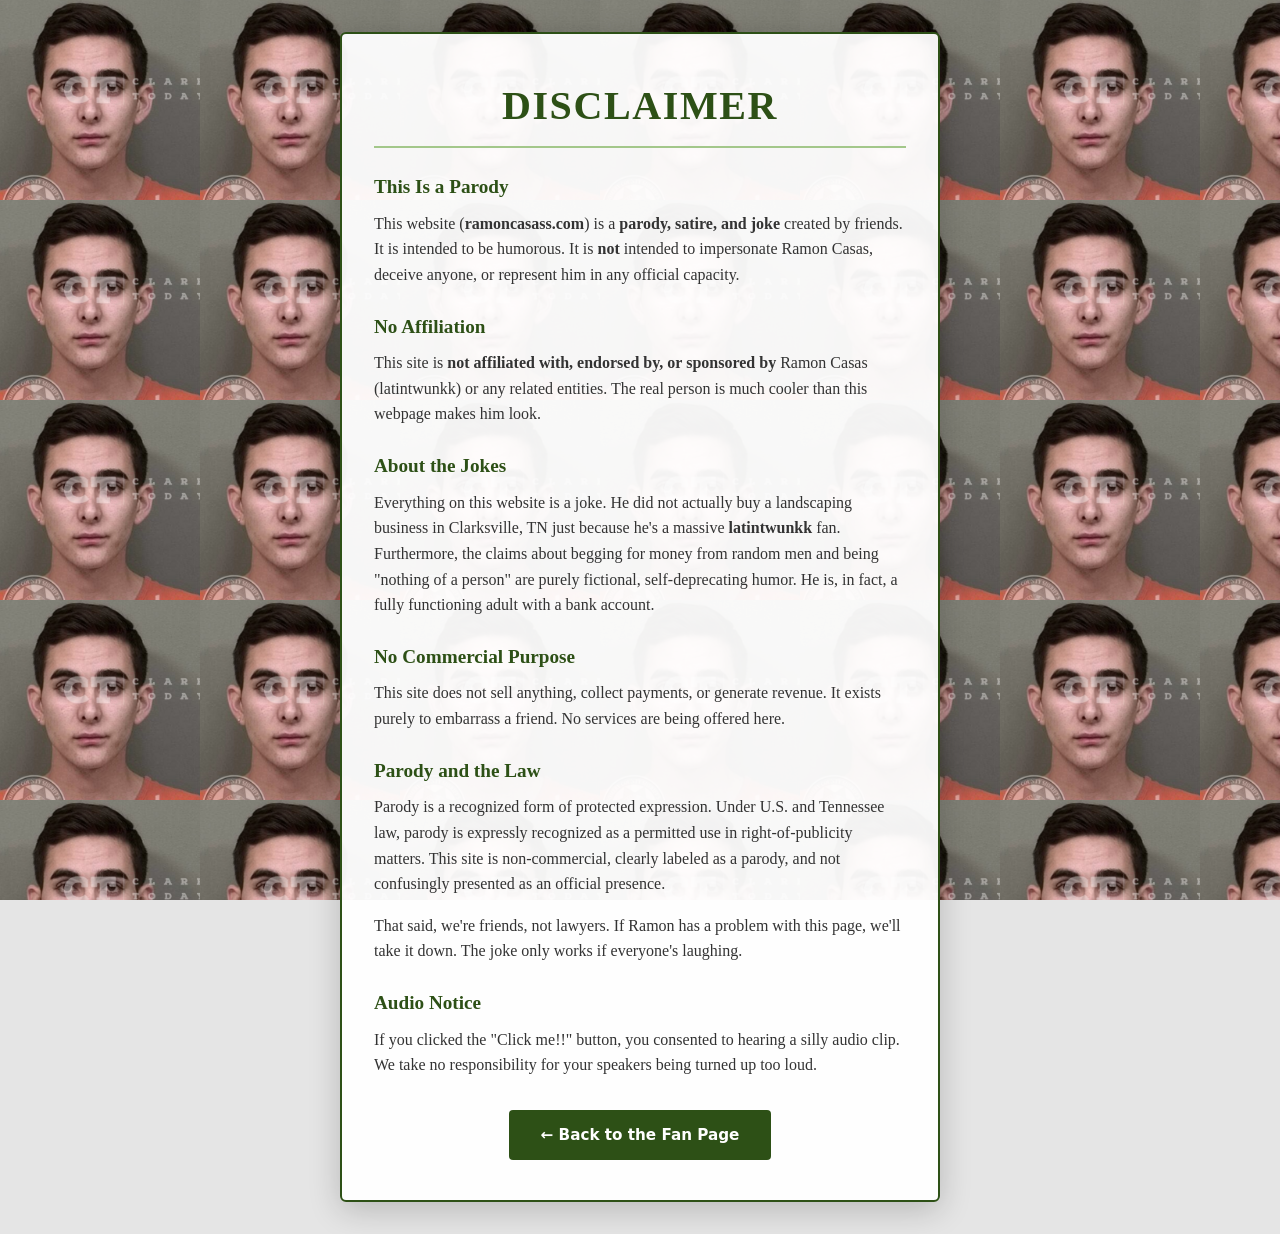
==== disclaimer.html @ a4faa7fd "RAMON CASASS latintwunkk" ====
<!DOCTYPE html>
<html lang="en">
<head>
<meta charset="UTF-8">
<meta name="viewport" content="width=device-width, initial-scale=1.0">

<title>Disclaimer | Ramon Casas Parody Site</title>
<meta name="description" content="Full disclaimer for ramoncasass.com. This is a parody fan page and not affiliated with the real Ramon Casas.">
<meta name="robots" content="noindex, follow">
<link rel="canonical" href="https://ramoncasass.com/disclaimer.html">

<style>
  * { margin: 0; padding: 0; box-sizing: border-box; }
  html, body { min-height: 100%; }

  body {
    font-family: Georgia, 'Times New Roman', serif;
    color: #1a1a1a;
    line-height: 1.6;
    display: flex;
    align-items: center;
    justify-content: center;
    min-height: 100vh;
    padding: 2rem 1rem;
    position: relative;
    background-color: #e5e5e5; 
    z-index: 1;
  }

  /* Same Tiled Background Animation */
  body::before {
    content: "";
    position: fixed;
    top: 0; left: 0; right: 0; bottom: 0;
    z-index: -1;
    background-image: url('assets/hello.jpg'), url('assets/pic1.webp'), url('assets/pic2.webp');
    background-repeat: repeat, repeat, repeat;
    background-size: 200px, 200px, 200px; 
    animation: crossfade 16s infinite alternate ease-in-out;
  }

  @keyframes crossfade {
    0%, 25% { opacity: 1; }
    75%, 100% { opacity: 0.3; } 
  }

  .card {
    max-width: 600px;
    width: 100%;
    background: rgba(255, 255, 255, 0.95);
    border: 2px solid #2d5016;
    border-radius: 6px;
    padding: 2.5rem 2rem;
    box-shadow: 0 8px 32px rgba(0, 0, 0, 0.2);
    text-align: left; /* Left align text for easier reading */
  }

  h1 {
    font-size: clamp(1.8rem, 6vw, 2.5rem);
    color: #2d5016;
    text-align: center;
    margin-bottom: 1.5rem;
    text-transform: uppercase;
    letter-spacing: 0.04em;
    border-bottom: 2px solid #a3c78a;
    padding-bottom: 0.5rem;
  }

  h2 {
    font-size: 1.2rem;
    color: #2d5016;
    margin-top: 1.5rem;
    margin-bottom: 0.5rem;
  }

  p {
    font-size: 1rem;
    margin-bottom: 1rem;
    color: #333;
  }

  a {
    color: #E1306C;
    text-decoration: none;
    font-weight: bold;
  }

  a:hover {
    text-decoration: underline;
  }

  .back-btn {
    display: block;
    width: fit-content;
    margin: 2rem auto 0;
    padding: 0.8rem 2rem;
    background: #2d5016;
    color: #fff;
    text-decoration: none;
    font-family: system-ui, sans-serif;
    font-size: 0.95rem;
    font-weight: bold;
    border-radius: 4px;
    text-align: center;
    transition: background 0.2s;
  }

  .back-btn:hover {
    background: #1e3a0e;
    text-decoration: none;
  }
</style>
</head>
<body>

<div class="card">
  <h1>Disclaimer</h1>

  <h2>This Is a Parody</h2>
  <p>This website (<strong>ramoncasass.com</strong>) is a <strong>parody, satire, and joke</strong> created by friends. It is intended to be humorous. It is <strong>not</strong> intended to impersonate Ramon Casas, deceive anyone, or represent him in any official capacity.</p>

  <h2>No Affiliation</h2>
  <p>This site is <strong>not affiliated with, endorsed by, or sponsored by</strong> Ramon Casas (latintwunkk) or any related entities. The real person is much cooler than this webpage makes him look.</p>

  <h2>About the Jokes</h2>
  <p>Everything on this website is a joke. He did not actually buy a landscaping business in Clarksville, TN just because he's a massive <strong>latintwunkk</strong> fan. Furthermore, the claims about begging for money from random men and being "nothing of a person" are purely fictional, self-deprecating humor. He is, in fact, a fully functioning adult with a bank account.</p>

  <h2>No Commercial Purpose</h2>
  <p>This site does not sell anything, collect payments, or generate revenue. It exists purely to embarrass a friend. No services are being offered here.</p>

  <h2>Parody and the Law</h2>
  <p>Parody is a recognized form of protected expression. Under U.S. and Tennessee law, parody is expressly recognized as a permitted use in right-of-publicity matters. This site is non-commercial, clearly labeled as a parody, and not confusingly presented as an official presence.</p>
  <p>That said, we're friends, not lawyers. If Ramon has a problem with this page, we'll take it down. The joke only works if everyone's laughing.</p>

  <h2>Audio Notice</h2>
  <p>If you clicked the "Click me!!" button, you consented to hearing a silly audio clip. We take no responsibility for your speakers being turned up too loud.</p>

  <a href="index.html" class="back-btn">&larr; Back to the Fan Page</a>
</div>

</body>
</html>
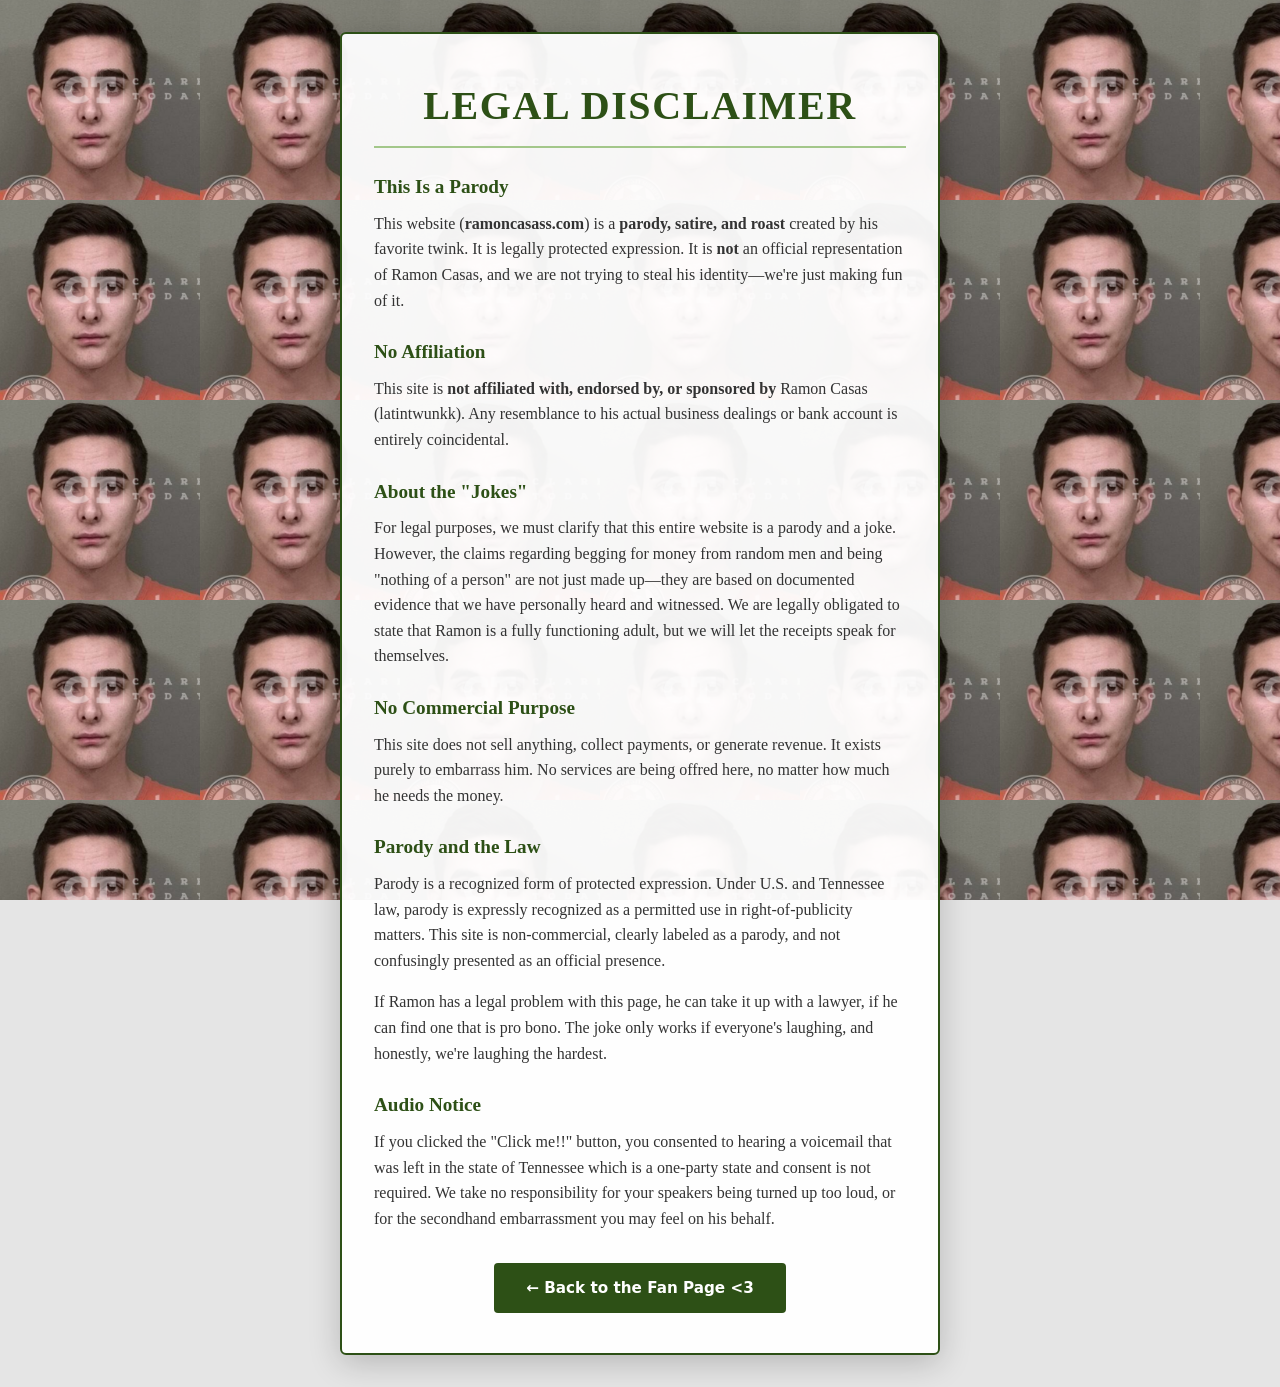
==== commit 892c0e43: "ramon casas latintwunkk ramon casas latintwunkk" ====
--- a/disclaimer.html
+++ b/disclaimer.html
@@ -4,7 +4,7 @@
 <meta charset="UTF-8">
 <meta name="viewport" content="width=device-width, initial-scale=1.0">
 
-<title>Disclaimer | Ramon Casas Parody Site</title>
+<title>Disclaimer | Ramon Casass Parody Site</title>
 <meta name="description" content="Full disclaimer for ramoncasass.com. This is a parody fan page and not affiliated with the real Ramon Casas.">
 <meta name="robots" content="noindex, follow">
 <link rel="canonical" href="https://ramoncasass.com/disclaimer.html">
@@ -52,7 +52,7 @@
     border-radius: 6px;
     padding: 2.5rem 2rem;
     box-shadow: 0 8px 32px rgba(0, 0, 0, 0.2);
-    text-align: left; /* Left align text for easier reading */
+    text-align: left;
   }
 
   h1 {
@@ -114,28 +114,28 @@
 <body>
 
 <div class="card">
-  <h1>Disclaimer</h1>
+  <h1>Legal Disclaimer</h1>
 
   <h2>This Is a Parody</h2>
-  <p>This website (<strong>ramoncasass.com</strong>) is a <strong>parody, satire, and joke</strong> created by friends. It is intended to be humorous. It is <strong>not</strong> intended to impersonate Ramon Casas, deceive anyone, or represent him in any official capacity.</p>
+  <p>This website (<strong>ramoncasass.com</strong>) is a <strong>parody, satire, and roast</strong> created by his favorite twink. It is legally protected expression. It is <strong>not</strong> an official representation of Ramon Casas, and we are not trying to steal his identity—we're just making fun of it.</p>
 
   <h2>No Affiliation</h2>
-  <p>This site is <strong>not affiliated with, endorsed by, or sponsored by</strong> Ramon Casas (latintwunkk) or any related entities. The real person is much cooler than this webpage makes him look.</p>
+  <p>This site is <strong>not affiliated with, endorsed by, or sponsored by</strong> Ramon Casas (latintwunkk). Any resemblance to his actual business dealings or bank account is entirely coincidental.</p>
 
-  <h2>About the Jokes</h2>
-  <p>Everything on this website is a joke. He did not actually buy a landscaping business in Clarksville, TN just because he's a massive <strong>latintwunkk</strong> fan. Furthermore, the claims about begging for money from random men and being "nothing of a person" are purely fictional, self-deprecating humor. He is, in fact, a fully functioning adult with a bank account.</p>
+  <h2>About the "Jokes"</h2>
+  <p>For legal purposes, we must clarify that this entire website is a parody and a joke. However, the claims regarding begging for money from random men and being "nothing of a person" are not just made up—they are based on documented evidence that we have personally heard and witnessed. We are legally obligated to state that Ramon is a fully functioning adult, but we will let the receipts speak for themselves.</p>
 
   <h2>No Commercial Purpose</h2>
-  <p>This site does not sell anything, collect payments, or generate revenue. It exists purely to embarrass a friend. No services are being offered here.</p>
+  <p>This site does not sell anything, collect payments, or generate revenue. It exists purely to embarrass him. No services are being offred here, no matter how much he needs the money.</p>
 
   <h2>Parody and the Law</h2>
   <p>Parody is a recognized form of protected expression. Under U.S. and Tennessee law, parody is expressly recognized as a permitted use in right-of-publicity matters. This site is non-commercial, clearly labeled as a parody, and not confusingly presented as an official presence.</p>
-  <p>That said, we're friends, not lawyers. If Ramon has a problem with this page, we'll take it down. The joke only works if everyone's laughing.</p>
+  <p>If Ramon has a legal problem with this page, he can take it up with a lawyer, if he can find one that is pro bono. The joke only works if everyone's laughing, and honestly, we're laughing the hardest.</p>
 
   <h2>Audio Notice</h2>
-  <p>If you clicked the "Click me!!" button, you consented to hearing a silly audio clip. We take no responsibility for your speakers being turned up too loud.</p>
+  <p>If you clicked the "Click me!!" button, you consented to hearing a voicemail that was left in the state of Tennessee which is a one-party state and consent is not required. We take no responsibility for your speakers being turned up too loud, or for the secondhand embarrassment you may feel on his behalf.</p>
 
-  <a href="index.html" class="back-btn">&larr; Back to the Fan Page</a>
+  <a href="index.html" class="back-btn">&larr; Back to the Fan Page <3 </a>
 </div>
 
 </body>
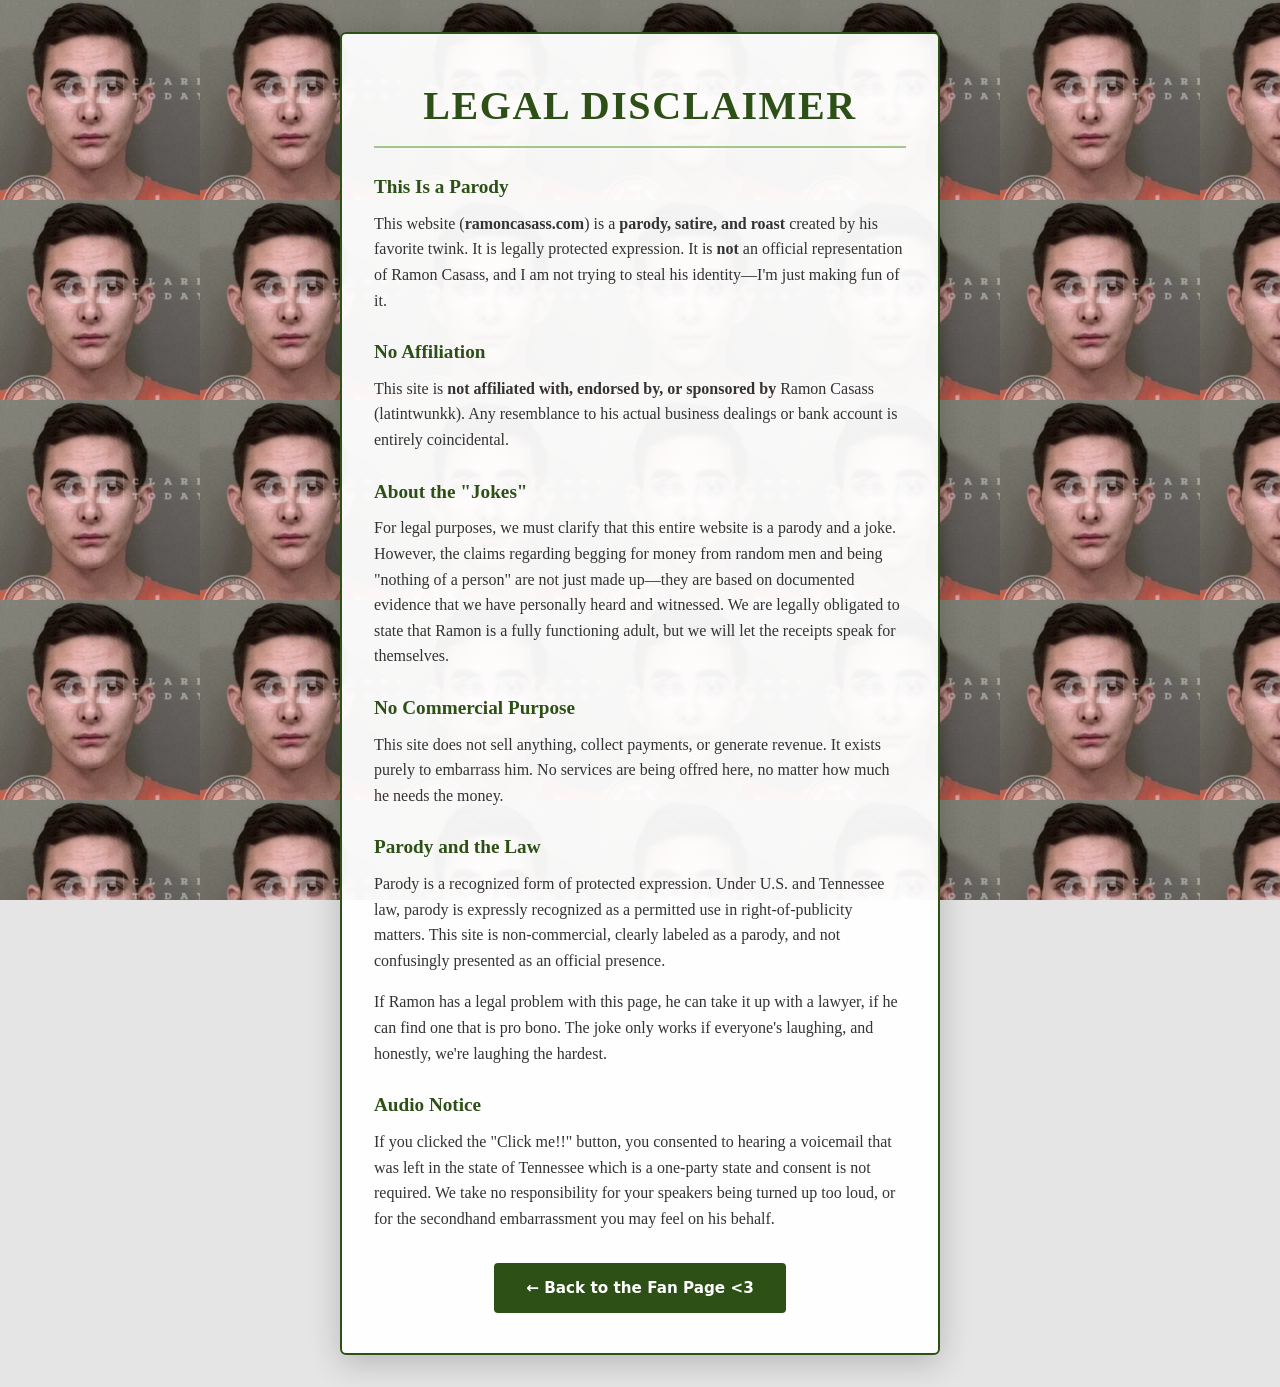
==== commit ac4e149d: "ramon casass latintwunkk ramon casass latintwunkk" ====
--- a/disclaimer.html
+++ b/disclaimer.html
@@ -5,9 +5,14 @@
 <meta name="viewport" content="width=device-width, initial-scale=1.0">
 
 <title>Disclaimer | Ramon Casass Parody Site</title>
-<meta name="description" content="Full disclaimer for ramoncasass.com. This is a parody fan page and not affiliated with the real Ramon Casas.">
+<meta name="description" content="Full disclaimer for ramoncasass.com. This is a parody fan page and not affiliated with the real Ramon Casass.">
 <meta name="robots" content="noindex, follow">
 <link rel="canonical" href="https://ramoncasass.com/disclaimer.html">
+<link rel="icon" href="/assets/favicon/favicon.ico" sizes="any">
+<link rel="icon" href="/assets/favicon/favicon.svg" type="image/svg+xml">
+<link rel="icon" href="/assets/favicon/favicon-96x96.png" type="image/png" sizes="96x96">
+<link rel="apple-touch-icon" href="/assets/favicon/apple-touch-icon.png">
+<link rel="manifest" href="/assets/favicon/site.webmanifest">
 
 <style>
   * { margin: 0; padding: 0; box-sizing: border-box; }
@@ -117,10 +122,10 @@
   <h1>Legal Disclaimer</h1>
 
   <h2>This Is a Parody</h2>
-  <p>This website (<strong>ramoncasass.com</strong>) is a <strong>parody, satire, and roast</strong> created by his favorite twink. It is legally protected expression. It is <strong>not</strong> an official representation of Ramon Casas, and we are not trying to steal his identity—we're just making fun of it.</p>
+  <p>This website (<strong>ramoncasass.com</strong>) is a <strong>parody, satire, and roast</strong> created by his favorite twink. It is legally protected expression. It is <strong>not</strong> an official representation of Ramon Casass, and I am not trying to steal his identity—I'm just making fun of it.</p>
 
   <h2>No Affiliation</h2>
-  <p>This site is <strong>not affiliated with, endorsed by, or sponsored by</strong> Ramon Casas (latintwunkk). Any resemblance to his actual business dealings or bank account is entirely coincidental.</p>
+  <p>This site is <strong>not affiliated with, endorsed by, or sponsored by</strong> Ramon Casass (latintwunkk). Any resemblance to his actual business dealings or bank account is entirely coincidental.</p>
 
   <h2>About the "Jokes"</h2>
   <p>For legal purposes, we must clarify that this entire website is a parody and a joke. However, the claims regarding begging for money from random men and being "nothing of a person" are not just made up—they are based on documented evidence that we have personally heard and witnessed. We are legally obligated to state that Ramon is a fully functioning adult, but we will let the receipts speak for themselves.</p>
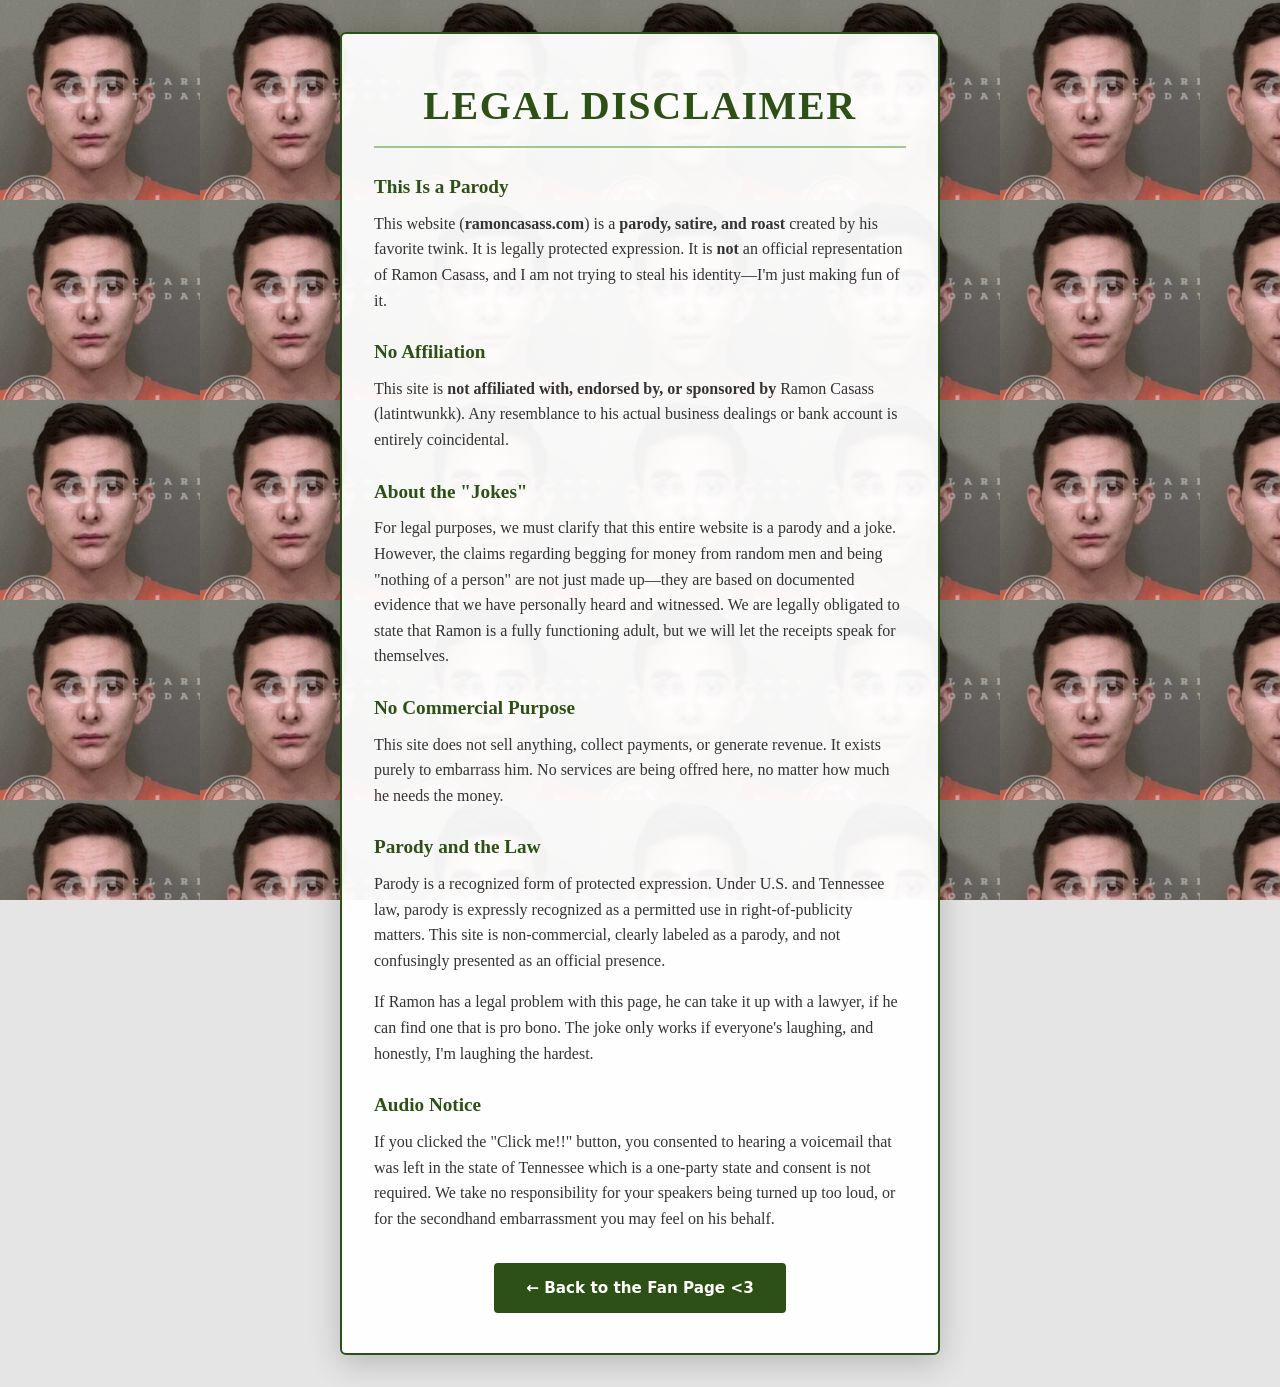
==== commit 4efed2e1: "ramon casass latintwunkk ramon casass latintwunkk" ====
--- a/disclaimer.html
+++ b/disclaimer.html
@@ -135,7 +135,7 @@
 
   <h2>Parody and the Law</h2>
   <p>Parody is a recognized form of protected expression. Under U.S. and Tennessee law, parody is expressly recognized as a permitted use in right-of-publicity matters. This site is non-commercial, clearly labeled as a parody, and not confusingly presented as an official presence.</p>
-  <p>If Ramon has a legal problem with this page, he can take it up with a lawyer, if he can find one that is pro bono. The joke only works if everyone's laughing, and honestly, we're laughing the hardest.</p>
+  <p>If Ramon has a legal problem with this page, he can take it up with a lawyer, if he can find one that is pro bono. The joke only works if everyone's laughing, and honestly, I'm laughing the hardest.</p>
 
   <h2>Audio Notice</h2>
   <p>If you clicked the "Click me!!" button, you consented to hearing a voicemail that was left in the state of Tennessee which is a one-party state and consent is not required. We take no responsibility for your speakers being turned up too loud, or for the secondhand embarrassment you may feel on his behalf.</p>
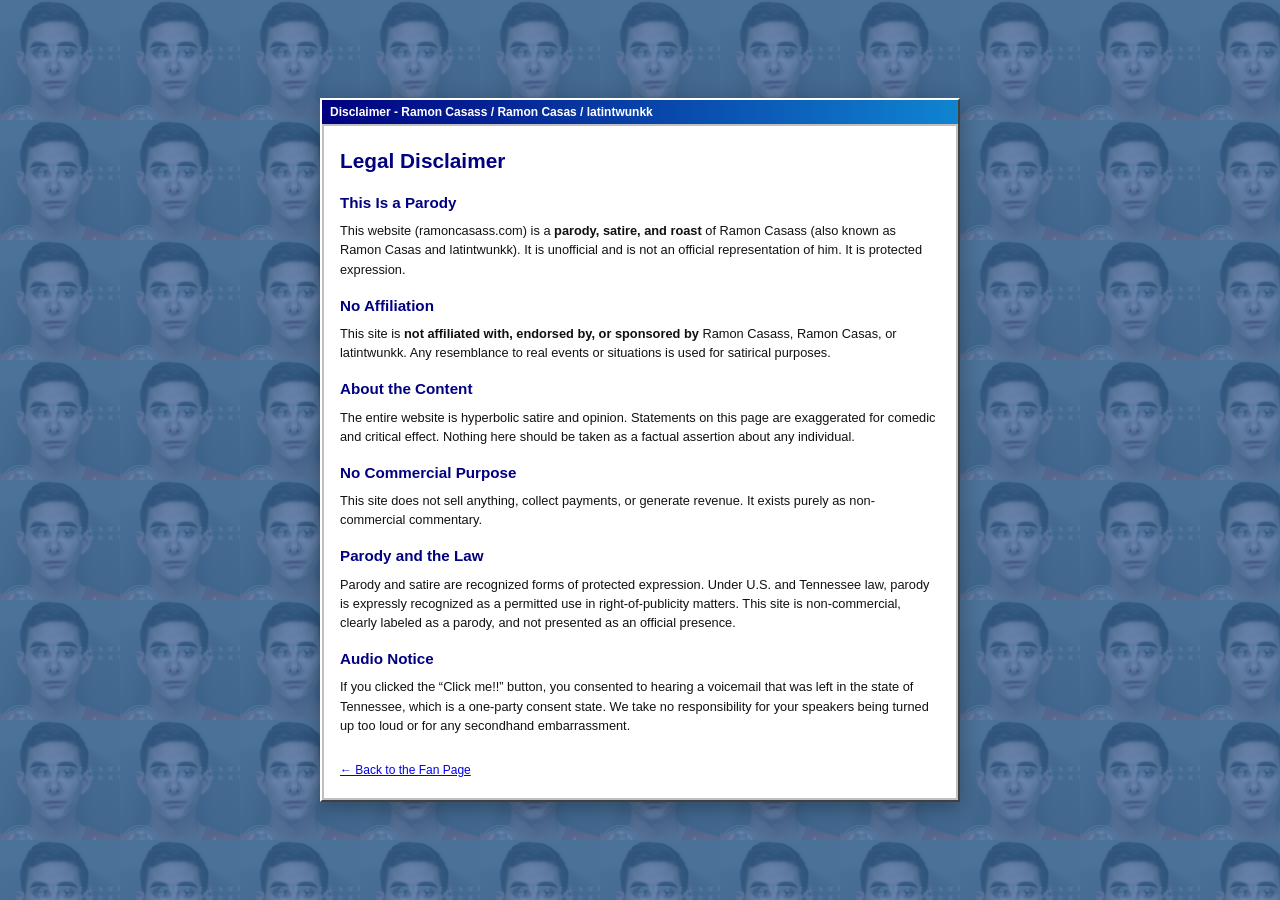
==== commit 186349e2: "ramon casass latintwunkk" ====
--- a/disclaimer.html
+++ b/disclaimer.html
@@ -3,145 +3,84 @@
 <head>
 <meta charset="UTF-8">
 <meta name="viewport" content="width=device-width, initial-scale=1.0">
-
-<title>Disclaimer | Ramon Casass Parody Site</title>
-<meta name="description" content="Full disclaimer for ramoncasass.com. This is a parody fan page and not affiliated with the real Ramon Casass.">
-<meta name="robots" content="noindex, follow">
+<title>Disclaimer | Ramon Casass / Ramon Casas / latintwunkk Parody</title>
+<meta name="description" content="Disclaimer for the unofficial parody page about Ramon Casass (Ramon Casas / latintwunkk).">
+<meta name="robots" content="index, follow">
 <link rel="canonical" href="https://ramoncasass.com/disclaimer.html">
-<link rel="icon" href="/assets/favicon/favicon.ico" sizes="any">
-<link rel="icon" href="/assets/favicon/favicon.svg" type="image/svg+xml">
-<link rel="icon" href="/assets/favicon/favicon-96x96.png" type="image/png" sizes="96x96">
-<link rel="apple-touch-icon" href="/assets/favicon/apple-touch-icon.png">
-<link rel="manifest" href="/assets/favicon/site.webmanifest">
-
+<link rel="stylesheet" href="style.css">
 <style>
-  * { margin: 0; padding: 0; box-sizing: border-box; }
-  html, body { min-height: 100%; }
-
-  body {
-    font-family: Georgia, 'Times New Roman', serif;
-    color: #1a1a1a;
-    line-height: 1.6;
-    display: flex;
-    align-items: center;
-    justify-content: center;
-    min-height: 100vh;
-    padding: 2rem 1rem;
-    position: relative;
-    background-color: #e5e5e5; 
-    z-index: 1;
+  .disclaimer-page {
+    max-width: 640px;
+    margin: 1.5rem auto;
+    background: #c0c0c0;
+    border: 2px solid;
+    border-color: #fff #404040 #404040 #fff;
+    box-shadow: 0 6px 20px rgba(0,0,0,0.3);
   }
-
-  /* Same Tiled Background Animation */
-  body::before {
-    content: "";
-    position: fixed;
-    top: 0; left: 0; right: 0; bottom: 0;
-    z-index: -1;
-    background-image: url('assets/hello.jpg'), url('assets/pic1.webp'), url('assets/pic2.webp');
-    background-repeat: repeat, repeat, repeat;
-    background-size: 200px, 200px, 200px; 
-    animation: crossfade 16s infinite alternate ease-in-out;
+  .disclaimer-titlebar {
+    background: linear-gradient(to right, #000080, #1084d0);
+    color: white;
+    font-size: 0.75rem;
+    font-weight: bold;
+    padding: 0.3rem 0.5rem;
   }
-
-  @keyframes crossfade {
-    0%, 25% { opacity: 1; }
-    75%, 100% { opacity: 0.3; } 
+  .disclaimer-body {
+    background: white;
+    margin: 2px;
+    padding: 1.2rem 1rem;
+    font-family: 'MS Sans Serif', Tahoma, Arial, sans-serif;
+    font-size: 0.8rem;
+    line-height: 1.5;
+    color: #111;
   }
-
-  .card {
-    max-width: 600px;
-    width: 100%;
-    background: rgba(255, 255, 255, 0.95);
-    border: 2px solid #2d5016;
-    border-radius: 6px;
-    padding: 2.5rem 2rem;
-    box-shadow: 0 8px 32px rgba(0, 0, 0, 0.2);
-    text-align: left;
+  .disclaimer-body h1 {
+    font-size: 1.3rem;
+    color: #000080;
+    margin-bottom: 0.8rem;
   }
-
-  h1 {
-    font-size: clamp(1.8rem, 6vw, 2.5rem);
-    color: #2d5016;
-    text-align: center;
-    margin-bottom: 1.5rem;
-    text-transform: uppercase;
-    letter-spacing: 0.04em;
-    border-bottom: 2px solid #a3c78a;
-    padding-bottom: 0.5rem;
+  .disclaimer-body h2 {
+    font-size: 0.95rem;
+    color: #000080;
+    margin: 1rem 0 0.4rem;
   }
-
-  h2 {
-    font-size: 1.2rem;
-    color: #2d5016;
-    margin-top: 1.5rem;
-    margin-bottom: 0.5rem;
+  .disclaimer-body p {
+    margin-bottom: 0.6rem;
   }
-
-  p {
-    font-size: 1rem;
-    margin-bottom: 1rem;
-    color: #333;
-  }
-
-  a {
-    color: #E1306C;
-    text-decoration: none;
-    font-weight: bold;
-  }
-
-  a:hover {
+  .back-link {
+    display: inline-block;
+    margin-top: 1rem;
+    color: #0000ee;
     text-decoration: underline;
-  }
-
-  .back-btn {
-    display: block;
-    width: fit-content;
-    margin: 2rem auto 0;
-    padding: 0.8rem 2rem;
-    background: #2d5016;
-    color: #fff;
-    text-decoration: none;
-    font-family: system-ui, sans-serif;
-    font-size: 0.95rem;
-    font-weight: bold;
-    border-radius: 4px;
-    text-align: center;
-    transition: background 0.2s;
-  }
-
-  .back-btn:hover {
-    background: #1e3a0e;
-    text-decoration: none;
+    font-size: 0.75rem;
   }
 </style>
 </head>
 <body>
+<div class="disclaimer-page">
+  <div class="disclaimer-titlebar">Disclaimer - Ramon Casass / Ramon Casas / latintwunkk</div>
+  <div class="disclaimer-body">
+    <h1>Legal Disclaimer</h1>
 
-<div class="card">
-  <h1>Legal Disclaimer</h1>
+    <h2>This Is a Parody</h2>
+    <p>This website (ramoncasass.com) is a <strong>parody, satire, and roast</strong> of Ramon Casass (also known as Ramon Casas and latintwunkk). It is unofficial and is not an official representation of him. It is protected expression.</p>
 
-  <h2>This Is a Parody</h2>
-  <p>This website (<strong>ramoncasass.com</strong>) is a <strong>parody, satire, and roast</strong> created by his favorite twink. It is legally protected expression. It is <strong>not</strong> an official representation of Ramon Casass, and I am not trying to steal his identity—I'm just making fun of it.</p>
+    <h2>No Affiliation</h2>
+    <p>This site is <strong>not affiliated with, endorsed by, or sponsored by</strong> Ramon Casass, Ramon Casas, or latintwunkk. Any resemblance to real events or situations is used for satirical purposes.</p>
 
-  <h2>No Affiliation</h2>
-  <p>This site is <strong>not affiliated with, endorsed by, or sponsored by</strong> Ramon Casass (latintwunkk). Any resemblance to his actual business dealings or bank account is entirely coincidental.</p>
+    <h2>About the Content</h2>
+    <p>The entire website is hyperbolic satire and opinion. Statements on this page are exaggerated for comedic and critical effect. Nothing here should be taken as a factual assertion about any individual.</p>
 
-  <h2>About the "Jokes"</h2>
-  <p>For legal purposes, we must clarify that this entire website is a parody and a joke. However, the claims regarding begging for money from random men and being "nothing of a person" are not just made up—they are based on documented evidence that we have personally heard and witnessed. We are legally obligated to state that Ramon is a fully functioning adult, but we will let the receipts speak for themselves.</p>
+    <h2>No Commercial Purpose</h2>
+    <p>This site does not sell anything, collect payments, or generate revenue. It exists purely as non-commercial commentary.</p>
 
-  <h2>No Commercial Purpose</h2>
-  <p>This site does not sell anything, collect payments, or generate revenue. It exists purely to embarrass him. No services are being offred here, no matter how much he needs the money.</p>
+    <h2>Parody and the Law</h2>
+    <p>Parody and satire are recognized forms of protected expression. Under U.S. and Tennessee law, parody is expressly recognized as a permitted use in right-of-publicity matters. This site is non-commercial, clearly labeled as a parody, and not presented as an official presence.</p>
 
-  <h2>Parody and the Law</h2>
-  <p>Parody is a recognized form of protected expression. Under U.S. and Tennessee law, parody is expressly recognized as a permitted use in right-of-publicity matters. This site is non-commercial, clearly labeled as a parody, and not confusingly presented as an official presence.</p>
-  <p>If Ramon has a legal problem with this page, he can take it up with a lawyer, if he can find one that is pro bono. The joke only works if everyone's laughing, and honestly, I'm laughing the hardest.</p>
+    <h2>Audio Notice</h2>
+    <p>If you clicked the “Click me!!” button, you consented to hearing a voicemail that was left in the state of Tennessee, which is a one-party consent state. We take no responsibility for your speakers being turned up too loud or for any secondhand embarrassment.</p>
 
-  <h2>Audio Notice</h2>
-  <p>If you clicked the "Click me!!" button, you consented to hearing a voicemail that was left in the state of Tennessee which is a one-party state and consent is not required. We take no responsibility for your speakers being turned up too loud, or for the secondhand embarrassment you may feel on his behalf.</p>
-
-  <a href="index.html" class="back-btn">&larr; Back to the Fan Page <3 </a>
+    <a class="back-link" href="index.html">← Back to the Fan Page</a>
+  </div>
 </div>
-
 </body>
-</html>
+</html>
--- a/style.css
+++ b/style.css
@@ -0,0 +1,397 @@
+* { margin: 0; padding: 0; box-sizing: border-box; }
+
+body {
+  font-family: 'MS Sans Serif', 'Microsoft Sans Serif', Tahoma, Arial, sans-serif;
+  background: #3a6ea5;
+  min-height: 100vh;
+  display: flex;
+  align-items: center;
+  justify-content: center;
+  padding: 0.75rem;
+  position: relative;
+}
+
+body::before {
+  content: "";
+  position: fixed;
+  inset: 0;
+  z-index: -1;
+  background-image: url('assets/hello.jpg'), url('assets/pic1.webp'), url('assets/pic2.webp');
+  background-repeat: repeat;
+  background-size: 120px;
+  opacity: 0.25;
+}
+
+.aol-desktop {
+  width: 100%;
+  max-width: 920px;
+  background: #c0c0c0;
+  border: 2px solid;
+  border-color: #fff #404040 #404040 #fff;
+  box-shadow: 0 8px 30px rgba(0,0,0,0.4);
+}
+
+.menu-bar {
+  background: #c0c0c0;
+  border-bottom: 1px solid #808080;
+  padding: 0.2rem 0.5rem;
+  font-size: 0.7rem;
+  display: flex;
+  gap: 1rem;
+  overflow-x: auto;
+  white-space: nowrap;
+}
+
+.menu-bar span {
+  cursor: default;
+  padding: 0.1rem 0.3rem;
+}
+.menu-bar span:hover {
+  background: #000080;
+  color: white;
+}
+
+.aol-main {
+  display: flex;
+  min-height: 520px;
+}
+
+.channels {
+  width: 150px;
+  background: #0066cc;
+  color: white;
+  border-right: 2px solid #404040;
+  flex-shrink: 0;
+}
+
+.channels-header {
+  background: #004499;
+  padding: 0.4rem 0.6rem;
+  font-size: 0.7rem;
+  font-weight: bold;
+}
+
+.channel-item {
+  padding: 0.35rem 0.6rem;
+  font-size: 0.72rem;
+  cursor: default;
+  border-bottom: 1px solid #004499;
+}
+.channel-item:hover,
+.channel-item.active {
+  background: #ffcc00;
+  color: #000;
+}
+
+.main-content {
+  flex: 1;
+  background: #fff;
+  padding: 0.8rem;
+  display: flex;
+  flex-direction: column;
+  min-width: 0;
+}
+
+.welcome-banner {
+  background: linear-gradient(to right, #000080, #1084d0);
+  color: white;
+  padding: 0.5rem 0.8rem;
+  display: flex;
+  justify-content: space-between;
+  align-items: center;
+  margin-bottom: 0.8rem;
+}
+
+.welcome-title {
+  font-size: 1.1rem;
+  font-weight: bold;
+}
+
+.date {
+  font-size: 0.7rem;
+}
+
+.content-grid {
+  display: grid;
+  grid-template-columns: 1fr 1fr;
+  gap: 0.6rem;
+  margin-bottom: 0.8rem;
+}
+
+.profile-module, .joke-module {
+  border: 1px solid #ccc;
+  padding: 0.6rem;
+  background: #f8f8f8;
+}
+
+.module-header {
+  background: #0066cc;
+  color: white;
+  font-size: 0.65rem;
+  font-weight: bold;
+  padding: 0.2rem 0.4rem;
+  margin: -0.6rem -0.6rem 0.5rem -0.6rem;
+}
+
+h1 {
+  font-size: 1.4rem;
+  color: #000080;
+  margin-bottom: 0.3rem;
+}
+
+.subtitle {
+  font-size: 0.75rem;
+  margin-bottom: 0.4rem;
+}
+
+.best {
+  font-size: 0.8rem;
+  font-weight: bold;
+}
+
+.joke-module p {
+  font-size: 0.75rem;
+  line-height: 1.4;
+}
+
+.action-area {
+  text-align: center;
+  margin: 0.4rem 0 0.8rem;
+}
+
+.click-me {
+  background: linear-gradient(to bottom, #ff9900, #ff6600);
+  border: 2px solid;
+  border-color: #ffcc66 #cc5500 #cc5500 #ffcc66;
+  color: white;
+  font-family: inherit;
+  font-size: 1.1rem;
+  font-weight: bold;
+  padding: 0.6rem 1.8rem;
+  cursor: pointer;
+  box-shadow: 2px 2px 0 #000;
+  display: inline-flex;
+  flex-direction: column;
+  align-items: center;
+  line-height: 1.1;
+}
+
+.click-me:active {
+  border-color: #cc5500 #ffcc66 #ffcc66 #cc5500;
+  transform: translate(1px, 1px);
+  box-shadow: 1px 1px 0 #000;
+}
+
+.click-text {
+  font-size: 1.15rem;
+  letter-spacing: 0.05em;
+}
+
+.click-sub {
+  font-size: 0.6rem;
+  font-weight: normal;
+  margin-top: 0.15rem;
+  opacity: 0.9;
+}
+
+.social-link {
+  display: block;
+  margin-top: 0.6rem;
+  color: #0000ee;
+  font-size: 0.72rem;
+  text-decoration: underline;
+}
+
+.fine-print {
+  font-size: 0.6rem;
+  color: #555;
+  border-top: 1px solid #ddd;
+  padding-top: 0.5rem;
+  margin-top: auto;
+  line-height: 1.35;
+}
+
+.fine-print a {
+  color: #0000ee;
+}
+
+.right-sidebar {
+  width: 160px;
+  background: #e8e8e8;
+  border-left: 1px solid #ccc;
+  padding: 0.5rem;
+  flex-shrink: 0;
+}
+
+.side-module {
+  margin-bottom: 0.8rem;
+  border: 1px solid #ccc;
+  background: white;
+}
+
+.side-item {
+  padding: 0.3rem 0.4rem;
+  font-size: 0.65rem;
+  border-bottom: 1px solid #eee;
+  cursor: default;
+}
+.side-item:hover {
+  background: #ffffcc;
+}
+
+.message-popup {
+  width: 260px;
+  max-width: calc(100vw - 20px);
+  background: #c0c0c0;
+  border: 2px solid;
+  border-color: #fff #404040 #404040 #fff;
+  box-shadow: 5px 5px 0 rgba(0,0,0,0.45);
+  z-index: 100;
+  display: none;
+}
+
+.message-popup .popup-titlebar {
+  background: linear-gradient(to right, #000080, #1084d0);
+  color: white;
+  font-size: 0.68rem;
+  font-weight: bold;
+  padding: 0.2rem 0.35rem;
+  display: flex;
+  justify-content: space-between;
+  align-items: center;
+}
+
+.message-popup .popup-body {
+  background: white;
+  padding: 0.7rem;
+  font-size: 0.75rem;
+  text-align: center;
+  margin: 2px;
+  border: 1px solid;
+  border-color: #404040 #fff #fff #404040;
+}
+
+.image-popup {
+  position: fixed;
+  width: 220px;
+  max-width: 70vw;
+  z-index: 101;
+  display: none;
+  cursor: pointer;
+  animation: wobble 0.4s infinite;
+}
+
+.image-popup img {
+  width: 100%;
+  height: auto;
+  display: block;
+  border: 2px solid #000;
+  box-shadow: 4px 4px 0 rgba(0,0,0,0.5);
+}
+
+@keyframes wobble {
+  0%   { transform: rotate(0deg) translateX(0); }
+  20%  { transform: rotate(-2deg) translateX(-2px); }
+  40%  { transform: rotate(2deg) translateX(2px); }
+  60%  { transform: rotate(-1.5deg) translateX(-1px); }
+  80%  { transform: rotate(1.5deg) translateX(1px); }
+  100% { transform: rotate(0deg) translateX(0); }
+}
+
+.aol-btn, .ctrl {
+  background: #c0c0c0;
+  border: 1px solid;
+  border-color: #fff #404040 #404040 #fff;
+  font-size: 0.7rem;
+  padding: 0.2rem 0.6rem;
+  cursor: pointer;
+}
+
+.ctrl {
+  width: 16px;
+  height: 14px;
+  padding: 0;
+  font-weight: bold;
+  line-height: 1;
+}
+
+/* Mobile */
+@media (max-width: 700px) {
+  body {
+    padding: 0.4rem;
+  }
+
+  .aol-main {
+    flex-direction: column;
+  }
+
+  /* Channels become a sticky bottom bar instead of sitting on top of everything */
+  .channels {
+    order: 3;
+    width: 100%;
+    display: flex;
+    overflow-x: auto;
+    border-right: none;
+    border-top: 2px solid #404040;
+    background: #0066cc;
+    position: sticky;
+    bottom: 0;
+    z-index: 10;
+  }
+
+  .channels-header {
+    display: none;
+  }
+
+  .channel-item {
+    white-space: nowrap;
+    border-bottom: none;
+    border-right: 1px solid #004499;
+    padding: 0.6rem 0.8rem;
+    font-size: 0.7rem;
+    text-decoration: none;
+    color: white;
+  }
+
+  .channel-item:hover,
+  .channel-item.active {
+    background: #ffcc00;
+    color: #000;
+  }
+
+  .main-content {
+    order: 1;
+  }
+
+  .right-sidebar {
+    order: 2;
+    width: 100%;
+    border-left: none;
+    border-top: 1px solid #ccc;
+    display: grid;
+    grid-template-columns: 1fr 1fr;
+    gap: 0.5rem;
+  }
+
+  .content-grid {
+    grid-template-columns: 1fr;
+  }
+
+  .welcome-title {
+    font-size: 0.95rem;
+  }
+
+  h1 {
+    font-size: 1.25rem;
+  }
+
+  .click-me {
+    padding: 0.7rem 1.4rem;
+    width: 100%;
+    max-width: 280px;
+  }
+
+  .popup {
+    max-width: calc(100vw - 16px);
+  }
+}
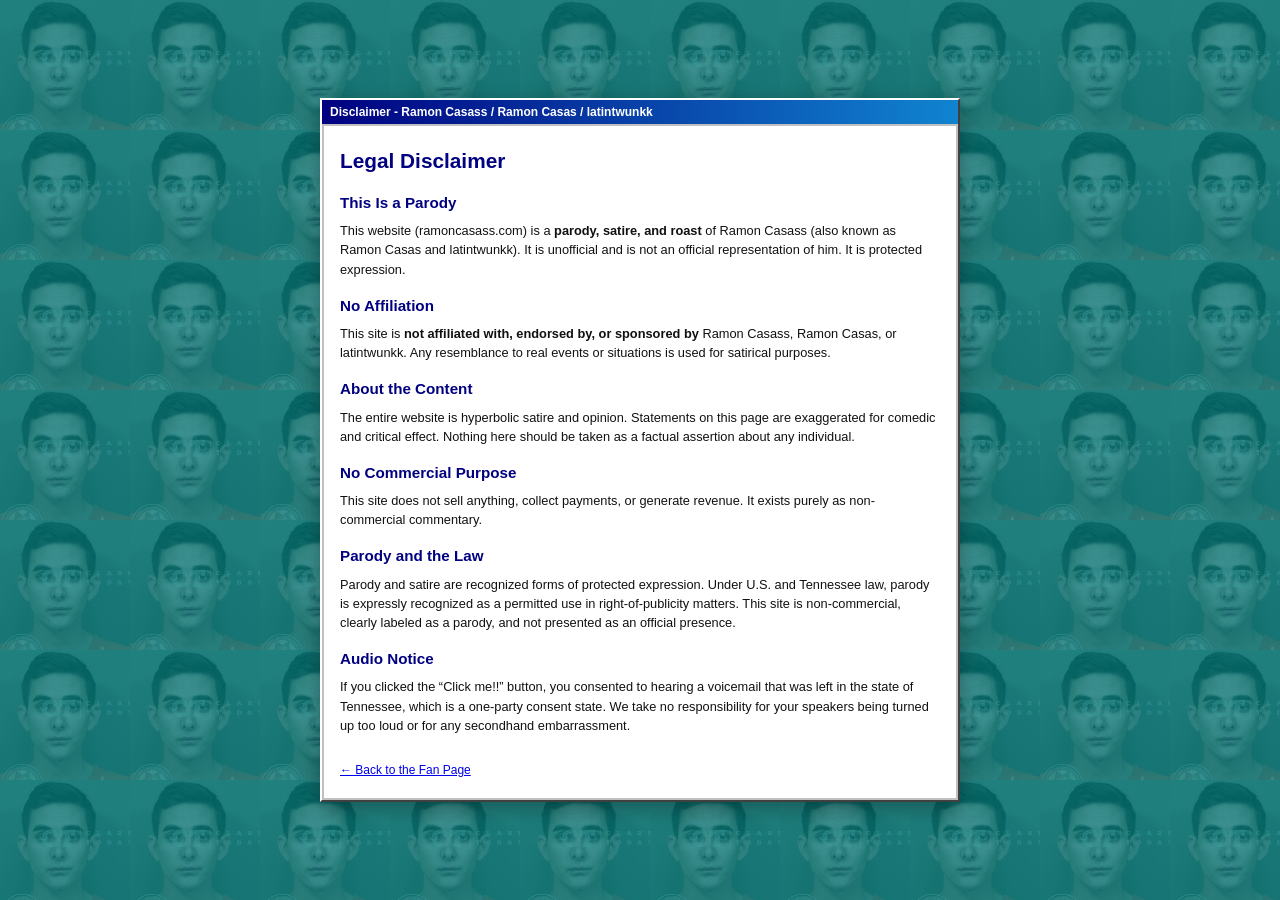
==== commit 269c33b5: "update links" ====
--- a/disclaimer.html
+++ b/disclaimer.html
@@ -6,7 +6,7 @@
 <title>Disclaimer | Ramon Casass / Ramon Casas / latintwunkk Parody</title>
 <meta name="description" content="Disclaimer for the unofficial parody page about Ramon Casass (Ramon Casas / latintwunkk).">
 <meta name="robots" content="index, follow">
-<link rel="canonical" href="https://ramoncasass.com/disclaimer.html">
+<link rel="canonical" href="https://ramoncasass.com/disclaimer">
 <link rel="stylesheet" href="style.css">
 <style>
   .disclaimer-page {
@@ -79,7 +79,7 @@
     <h2>Audio Notice</h2>
     <p>If you clicked the “Click me!!” button, you consented to hearing a voicemail that was left in the state of Tennessee, which is a one-party consent state. We take no responsibility for your speakers being turned up too loud or for any secondhand embarrassment.</p>
 
-    <a class="back-link" href="index.html">← Back to the Fan Page</a>
+    <a class="back-link" href="/">← Back to the Fan Page</a>
   </div>
 </div>
 </body>
--- a/style.css
+++ b/style.css
@@ -1,13 +1,13 @@
 * { margin: 0; padding: 0; box-sizing: border-box; }
 
 body {
-  font-family: 'MS Sans Serif', 'Microsoft Sans Serif', Tahoma, Arial, sans-serif;
-  background: #3a6ea5;
+  font-family: Tahoma, 'MS Sans Serif', Geneva, sans-serif;
+  background: #008080;
   min-height: 100vh;
   display: flex;
   align-items: center;
   justify-content: center;
-  padding: 0.75rem;
+  padding: 1.2rem;
   position: relative;
 }
 
@@ -18,380 +18,272 @@
   z-index: -1;
   background-image: url('assets/hello.jpg'), url('assets/pic1.webp'), url('assets/pic2.webp');
   background-repeat: repeat;
-  background-size: 120px;
+  background-size: 130px;
   opacity: 0.25;
 }
 
-.aol-desktop {
+.aim-window {
   width: 100%;
-  max-width: 920px;
+  max-width: 820px;
   background: #c0c0c0;
   border: 2px solid;
   border-color: #fff #404040 #404040 #fff;
-  box-shadow: 0 8px 30px rgba(0,0,0,0.4);
-}
-
-.menu-bar {
-  background: #c0c0c0;
-  border-bottom: 1px solid #808080;
-  padding: 0.2rem 0.5rem;
+  box-shadow: 3px 3px 0 rgba(0,0,0,0.3);
+}
+
+.titlebar {
+  background: linear-gradient(to bottom, #1d63d2, #1150bc);
+  color: #fff;
+  padding: 0.35rem 0.5rem;
+  display: flex;
+  justify-content: space-between;
+  align-items: center;
+  font-size: 0.75rem;
+  font-weight: bold;
+}
+
+.titlebar-left {
+  display: flex;
+  align-items: center;
+  gap: 0.4rem;
+}
+
+.aim-logo {
+  width: 20px;
+  height: 20px;
+  display: block;
+  flex-shrink: 0;
+}
+
+.titlebar-controls {
+  display: flex;
+  gap: 2px;
+}
+
+.ctrl {
+  width: 18px;
+  height: 16px;
+  background: #c0c0c0;
+  border: 1px solid;
+  border-color: #fff #404040 #404040 #fff;
+  font-size: 0.65rem;
+  font-weight: bold;
+  cursor: pointer;
+  font-family: inherit;
+  line-height: 1;
+  padding: 0;
+}
+.ctrl:active { border-color: #404040 #fff #fff #404040; }
+
+.window-body {
+  display: flex;
+  background: #fff;
+  margin: 2px;
+  border: 1px solid;
+  border-color: #404040 #fff #fff #404040;
+  min-height: 480px;
+}
+
+.buddy-list {
+  width: 180px;
+  background: #f4f4f4;
+  border-right: 1px solid #bbb;
+  flex-shrink: 0;
+}
+
+.buddy-header {
+  background: #000080;
+  color: #fff;
+  font-size: 0.68rem;
+  font-weight: bold;
+  padding: 0.35rem 0.5rem;
+}
+
+.buddy-list a {
+  display: block;
+  padding: 0.4rem 0.5rem;
   font-size: 0.7rem;
-  display: flex;
-  gap: 1rem;
-  overflow-x: auto;
-  white-space: nowrap;
-}
-
-.menu-bar span {
-  cursor: default;
-  padding: 0.1rem 0.3rem;
-}
-.menu-bar span:hover {
-  background: #000080;
-  color: white;
-}
-
-.aol-main {
-  display: flex;
-  min-height: 520px;
-}
-
-.channels {
-  width: 150px;
-  background: #0066cc;
-  color: white;
-  border-right: 2px solid #404040;
-  flex-shrink: 0;
-}
-
-.channels-header {
-  background: #004499;
-  padding: 0.4rem 0.6rem;
-  font-size: 0.7rem;
-  font-weight: bold;
-}
-
-.channel-item {
-  padding: 0.35rem 0.6rem;
+  color: #000;
+  text-decoration: none;
+  border-bottom: 1px solid #e0e0e0;
+}
+.buddy-list a:hover { background: #ffffcc; }
+
+.chat {
+  flex: 1;
+  padding: 0.75rem;
+  display: flex;
+  flex-direction: column;
+  gap: 0.6rem;
+  min-width: 0;
+}
+
+.status-bar {
+  background: #000080;
+  color: #fff;
+  padding: 0.35rem 0.55rem;
   font-size: 0.72rem;
-  cursor: default;
-  border-bottom: 1px solid #004499;
-}
-.channel-item:hover,
-.channel-item.active {
-  background: #ffcc00;
-  color: #000;
-}
-
-.main-content {
-  flex: 1;
-  background: #fff;
-  padding: 0.8rem;
-  display: flex;
-  flex-direction: column;
-  min-width: 0;
-}
-
-.welcome-banner {
-  background: linear-gradient(to right, #000080, #1084d0);
-  color: white;
-  padding: 0.5rem 0.8rem;
   display: flex;
   justify-content: space-between;
   align-items: center;
-  margin-bottom: 0.8rem;
-}
-
-.welcome-title {
-  font-size: 1.1rem;
-  font-weight: bold;
-}
-
-.date {
-  font-size: 0.7rem;
-}
-
-.content-grid {
+}
+
+.modules {
   display: grid;
   grid-template-columns: 1fr 1fr;
-  gap: 0.6rem;
-  margin-bottom: 0.8rem;
-}
-
-.profile-module, .joke-module {
+  gap: 0.55rem;
+}
+
+.module {
   border: 1px solid #ccc;
-  padding: 0.6rem;
-  background: #f8f8f8;
-}
-
-.module-header {
-  background: #0066cc;
-  color: white;
-  font-size: 0.65rem;
-  font-weight: bold;
-  padding: 0.2rem 0.4rem;
-  margin: -0.6rem -0.6rem 0.5rem -0.6rem;
-}
-
-h1 {
-  font-size: 1.4rem;
+  padding: 0.5rem;
+  background: #fafafa;
+  font-size: 0.73rem;
+  line-height: 1.4;
+}
+
+.module h1 {
+  font-size: 1.25rem;
   color: #000080;
-  margin-bottom: 0.3rem;
-}
-
-.subtitle {
-  font-size: 0.75rem;
-  margin-bottom: 0.4rem;
-}
-
-.best {
-  font-size: 0.8rem;
-  font-weight: bold;
-}
-
-.joke-module p {
-  font-size: 0.75rem;
+  margin-bottom: 0.2rem;
+}
+
+.best { font-weight: bold; margin-top: 0.25rem; }
+
+.news {
+  border: 1px solid #ccc;
+  background: #fff;
+}
+
+.news-title {
+  background: #000080;
+  color: #fff;
+  font-size: 0.66rem;
+  font-weight: bold;
+  padding: 0.22rem 0.45rem;
+}
+
+.news-inner {
+  display: flex;
+  gap: 0.55rem;
+  padding: 0.5rem;
+  font-size: 0.72rem;
   line-height: 1.4;
 }
 
-.action-area {
+.news-inner img {
+  width: 120px;
+  height: auto;
+  flex-shrink: 0;
+  border: 1px solid #ddd;
+}
+
+.note { margin-top: 0.25rem; color: #555; font-size: 0.66rem; }
+
+.cta {
   text-align: center;
-  margin: 0.4rem 0 0.8rem;
-}
-
-.click-me {
-  background: linear-gradient(to bottom, #ff9900, #ff6600);
+  margin: 0.3rem 0;
+}
+
+.cta button {
+  background: #ff6600;
+  color: #fff;
   border: 2px solid;
-  border-color: #ffcc66 #cc5500 #cc5500 #ffcc66;
-  color: white;
+  border-color: #ffcc99 #cc4400 #cc4400 #ffcc99;
+  font-weight: bold;
+  font-size: 0.92rem;
+  padding: 0.45rem 1.3rem;
+  cursor: pointer;
   font-family: inherit;
-  font-size: 1.1rem;
-  font-weight: bold;
-  padding: 0.6rem 1.8rem;
-  cursor: pointer;
-  box-shadow: 2px 2px 0 #000;
-  display: inline-flex;
-  flex-direction: column;
-  align-items: center;
-  line-height: 1.1;
-}
-
-.click-me:active {
-  border-color: #cc5500 #ffcc66 #ffcc66 #cc5500;
-  transform: translate(1px, 1px);
-  box-shadow: 1px 1px 0 #000;
-}
-
-.click-text {
-  font-size: 1.15rem;
-  letter-spacing: 0.05em;
-}
-
-.click-sub {
-  font-size: 0.6rem;
-  font-weight: normal;
-  margin-top: 0.15rem;
-  opacity: 0.9;
-}
-
-.social-link {
-  display: block;
-  margin-top: 0.6rem;
+  line-height: 1.15;
+}
+.cta button:active { border-color: #cc4400 #ffcc99 #ffcc99 #cc4400; }
+
+.cta a {
+  display: block;
+  margin-top: 0.45rem;
   color: #0000ee;
-  font-size: 0.72rem;
+  font-size: 0.68rem;
   text-decoration: underline;
 }
 
 .fine-print {
-  font-size: 0.6rem;
+  font-size: 0.58rem;
   color: #555;
   border-top: 1px solid #ddd;
-  padding-top: 0.5rem;
+  padding-top: 0.45rem;
   margin-top: auto;
   line-height: 1.35;
 }
-
-.fine-print a {
-  color: #0000ee;
-}
-
-.right-sidebar {
-  width: 160px;
-  background: #e8e8e8;
-  border-left: 1px solid #ccc;
-  padding: 0.5rem;
-  flex-shrink: 0;
-}
-
-.side-module {
-  margin-bottom: 0.8rem;
-  border: 1px solid #ccc;
-  background: white;
-}
-
-.side-item {
-  padding: 0.3rem 0.4rem;
-  font-size: 0.65rem;
-  border-bottom: 1px solid #eee;
-  cursor: default;
-}
-.side-item:hover {
-  background: #ffffcc;
-}
-
-.message-popup {
-  width: 260px;
-  max-width: calc(100vw - 20px);
-  background: #c0c0c0;
-  border: 2px solid;
-  border-color: #fff #404040 #404040 #fff;
-  box-shadow: 5px 5px 0 rgba(0,0,0,0.45);
+.fine-print a { color: #0000ee; }
+
+.message-popup, .image-popup {
+  position: fixed;
   z-index: 100;
   display: none;
 }
 
-.message-popup .popup-titlebar {
-  background: linear-gradient(to right, #000080, #1084d0);
-  color: white;
-  font-size: 0.68rem;
+.message-popup {
+  width: 230px;
+  background: #c0c0c0;
+  border: 2px solid;
+  border-color: #fff #404040 #404040 #fff;
+  box-shadow: 4px 4px 0 rgba(0,0,0,0.35);
+}
+
+.popup-title {
+  background: #000080;
+  color: #fff;
+  font-size: 0.66rem;
   font-weight: bold;
   padding: 0.2rem 0.35rem;
-  display: flex;
-  justify-content: space-between;
-  align-items: center;
-}
-
-.message-popup .popup-body {
-  background: white;
-  padding: 0.7rem;
-  font-size: 0.75rem;
+}
+
+.popup-body {
+  background: #fff;
+  margin: 2px;
+  padding: 0.55rem;
   text-align: center;
-  margin: 2px;
+  font-size: 0.7rem;
   border: 1px solid;
   border-color: #404040 #fff #fff #404040;
 }
 
+.popup-body button {
+  margin-top: 0.45rem;
+  background: #c0c0c0;
+  border: 1px solid;
+  border-color: #fff #404040 #404040 #fff;
+  padding: 0.18rem 0.55rem;
+  cursor: pointer;
+  font-family: inherit;
+  font-size: 0.66rem;
+}
+
+.small { font-size: 0.6rem; color: #555; margin-top: 0.25rem; }
+
 .image-popup {
-  position: fixed;
-  width: 220px;
-  max-width: 70vw;
-  z-index: 101;
-  display: none;
-  cursor: pointer;
-  animation: wobble 0.4s infinite;
+  width: 150px;
+  cursor: pointer;
+  animation: wobble 0.5s infinite;
 }
 
 .image-popup img {
   width: 100%;
   height: auto;
   display: block;
-  border: 2px solid #000;
-  box-shadow: 4px 4px 0 rgba(0,0,0,0.5);
 }
 
 @keyframes wobble {
-  0%   { transform: rotate(0deg) translateX(0); }
-  20%  { transform: rotate(-2deg) translateX(-2px); }
-  40%  { transform: rotate(2deg) translateX(2px); }
-  60%  { transform: rotate(-1.5deg) translateX(-1px); }
-  80%  { transform: rotate(1.5deg) translateX(1px); }
-  100% { transform: rotate(0deg) translateX(0); }
-}
-
-.aol-btn, .ctrl {
-  background: #c0c0c0;
-  border: 1px solid;
-  border-color: #fff #404040 #404040 #fff;
-  font-size: 0.7rem;
-  padding: 0.2rem 0.6rem;
-  cursor: pointer;
-}
-
-.ctrl {
-  width: 16px;
-  height: 14px;
-  padding: 0;
-  font-weight: bold;
-  line-height: 1;
-}
-
-/* Mobile */
-@media (max-width: 700px) {
-  body {
-    padding: 0.4rem;
-  }
-
-  .aol-main {
-    flex-direction: column;
-  }
-
-  /* Channels become a sticky bottom bar instead of sitting on top of everything */
-  .channels {
-    order: 3;
-    width: 100%;
-    display: flex;
-    overflow-x: auto;
-    border-right: none;
-    border-top: 2px solid #404040;
-    background: #0066cc;
-    position: sticky;
-    bottom: 0;
-    z-index: 10;
-  }
-
-  .channels-header {
-    display: none;
-  }
-
-  .channel-item {
-    white-space: nowrap;
-    border-bottom: none;
-    border-right: 1px solid #004499;
-    padding: 0.6rem 0.8rem;
-    font-size: 0.7rem;
-    text-decoration: none;
-    color: white;
-  }
-
-  .channel-item:hover,
-  .channel-item.active {
-    background: #ffcc00;
-    color: #000;
-  }
-
-  .main-content {
-    order: 1;
-  }
-
-  .right-sidebar {
-    order: 2;
-    width: 100%;
-    border-left: none;
-    border-top: 1px solid #ccc;
-    display: grid;
-    grid-template-columns: 1fr 1fr;
-    gap: 0.5rem;
-  }
-
-  .content-grid {
-    grid-template-columns: 1fr;
-  }
-
-  .welcome-title {
-    font-size: 0.95rem;
-  }
-
-  h1 {
-    font-size: 1.25rem;
-  }
-
-  .click-me {
-    padding: 0.7rem 1.4rem;
-    width: 100%;
-    max-width: 280px;
-  }
-
-  .popup {
-    max-width: calc(100vw - 16px);
-  }
+  0%, 100% { transform: rotate(0deg); }
+  25% { transform: rotate(-2deg); }
+  75% { transform: rotate(2deg); }
+}
+
+@media (max-width: 680px) {
+  .window-body { flex-direction: column; }
+  .buddy-list { width: 100%; border-right: none; border-bottom: 1px solid #bbb; }
+  .modules { grid-template-columns: 1fr; }
+  .news-inner { flex-direction: column; }
+  .news-inner img { width: 100%; max-width: 180px; }
 }
